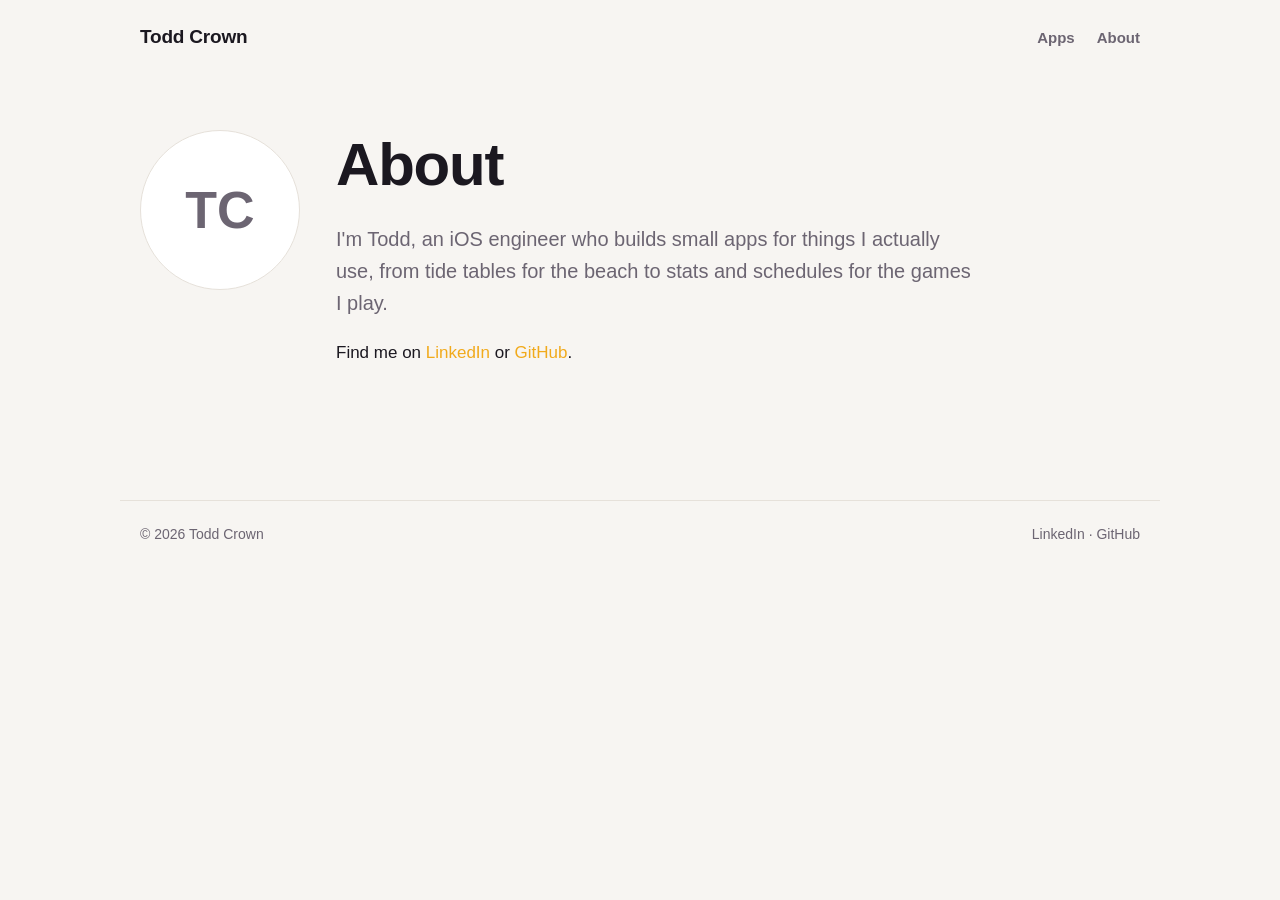
==== about/index.html @ af17240b "Initial site: app pages, privacy policies, about Co-Authored-By: Claude Opus 5.5 <noreply@anthropic." ====
<!doctype html>
<html lang="en">
<head>
<meta charset="utf-8">
<meta name="viewport" content="width=device-width, initial-scale=1">
<title>About · Todd Crown</title>
<meta name="description" content="Small, focused apps for iPhone.">
<link rel="stylesheet" href="../assets/css/site.css">
<link rel="icon" href="../assets/img/apps/topside/icon.png">
</head>
<body style="--accent: #F1AA1C">
<header class="top">
  <a class="brand" href="../index.html">Todd Crown</a>
  <nav><a href="../index.html#apps">Apps</a><a href="../about/index.html">About</a></nav>
</header>
<main>

<section class="about">
  <div class="avatar initials">TC</div>
  <div class="prose">
    <h1>About</h1>
    <p class="lead">I'm Todd, an iOS engineer who builds small apps for things I actually use, from tide
    tables for the beach to stats and schedules for the games I play.</p>
    <p>Find me on <a href="https://www.linkedin.com/in/toddcrown/">LinkedIn</a> or <a href="https://github.com/crizzwald">GitHub</a>.</p>
  </div>
</section>
</main>
<footer class="foot">
  <span>© 2026 Todd Crown</span>
  <span><a href="https://www.linkedin.com/in/toddcrown/">LinkedIn</a> · <a href="https://github.com/crizzwald">GitHub</a></span>
</footer>
</body>
</html>
---- assets/css/site.css ----
:root {
  --bg: #0f0d12;
  --card: #18151d;
  --line: #2a2530;
  --text: #ece7f0;
  --muted: #9b93a3;
  --accent: #F1AA1C;
  --radius: 22px;
  color-scheme: dark;
}
@media (prefers-color-scheme: light) {
  :root { --bg: #f7f5f2; --card: #ffffff; --line: #e6e1da; --text: #1b1820; --muted: #6c6572; color-scheme: light; }
}
* { box-sizing: border-box; }
html { -webkit-text-size-adjust: 100%; }
body {
  margin: 0; background: var(--bg); color: var(--text);
  font: 17px/1.6 -apple-system, BlinkMacSystemFont, "SF Pro Text", "Segoe UI", Roboto, sans-serif;
}
a { color: var(--accent); text-decoration: none; }
a:hover { text-decoration: underline; }
main, .top, .foot { max-width: 1040px; margin: 0 auto; padding: 0 20px; }

.top { display: flex; justify-content: space-between; align-items: center; padding-top: 22px; padding-bottom: 22px; }
.brand { color: var(--text); font-weight: 800; letter-spacing: -0.01em; font-size: 19px; }
.top nav a { color: var(--muted); margin-left: 22px; font-weight: 600; font-size: 15px; }
.top nav a:hover { color: var(--text); text-decoration: none; }

h1, h2, h3 { line-height: 1.15; letter-spacing: -0.02em; margin: 0 0 .4em; }
h1 { font-size: clamp(36px, 6vw, 60px); font-weight: 800; }
h2 { font-size: 24px; margin-top: 1.6em; }
h3 { font-size: 22px; margin-bottom: 2px; }
.lead { font-size: 20px; color: var(--muted); max-width: 640px; }
.sub { color: var(--accent); font-weight: 600; margin: 0 0 10px; font-size: 15px; }
.muted { color: var(--muted); }
.fine { color: var(--muted); font-size: 14px; margin-top: 28px; }

.hero { padding: 56px 0 36px; }

.cards { display: grid; grid-template-columns: repeat(auto-fill, minmax(min(100%, 460px), 1fr)); gap: 18px; padding-bottom: 60px; }
.card {
  position: relative; display: flex; gap: 20px; padding: 24px; background: var(--card);
  border: 1px solid var(--line); border-radius: var(--radius); transition: border-color .15s, transform .15s;
}
.card:hover { border-color: var(--accent); transform: translateY(-2px); }
.card p { margin: 0 0 10px; }
.card .links { position: relative; z-index: 1; font-size: 15px; font-weight: 600; margin: 0; }
.card-link { position: absolute; inset: 0; border-radius: var(--radius); }
.icon { border-radius: 22.5%; flex: none; box-shadow: 0 6px 20px rgba(0,0,0,.25); }
.icon.big { width: 128px; height: 128px; }

.app-hero { display: flex; gap: 32px; align-items: flex-start; padding: 48px 0 28px; }
.app-hero h1 { margin-bottom: 4px; }
.button {
  display: inline-block; background: var(--accent); color: #111; font-weight: 700; padding: 12px 22px;
  border-radius: 999px; margin-top: 6px;
}
.button:hover { text-decoration: none; filter: brightness(1.08); }
.button.disabled { background: var(--line); color: var(--muted); }

.shots { display: flex; gap: 16px; overflow-x: auto; padding: 8px 0 18px; scroll-snap-type: x mandatory; }
.shots img { height: 520px; max-height: 70vh; width: auto; border-radius: 18px; scroll-snap-align: start; border: 1px solid var(--line); }

.prose { max-width: 720px; padding-bottom: 60px; }
.features { padding-left: 20px; }
.features li { margin-bottom: 8px; }
.features strong { display: block; }
.policy { padding-top: 40px; }
.crumb { margin: 0 0 8px; font-weight: 600; }

.about { display: flex; gap: 36px; align-items: flex-start; padding: 56px 0; }
.avatar { width: 160px; height: 160px; border-radius: 50%; flex: none; object-fit: cover; }
.initials { display: grid; place-items: center; background: var(--card); border: 1px solid var(--line); font-size: 52px; font-weight: 800; color: var(--muted); }

.foot { display: flex; justify-content: space-between; flex-wrap: wrap; gap: 8px; color: var(--muted); font-size: 14px; border-top: 1px solid var(--line); padding-top: 22px; padding-bottom: 40px; }
.foot a { color: var(--muted); }

@media (max-width: 640px) {
  .card { flex-direction: column; gap: 14px; }
  .icon { width: 72px; height: 72px; }
  .app-hero, .about { flex-direction: column; gap: 20px; padding-top: 28px; }
  .icon.big { width: 96px; height: 96px; }
  .shots img { height: 420px; }
  .lead { font-size: 18px; }
}
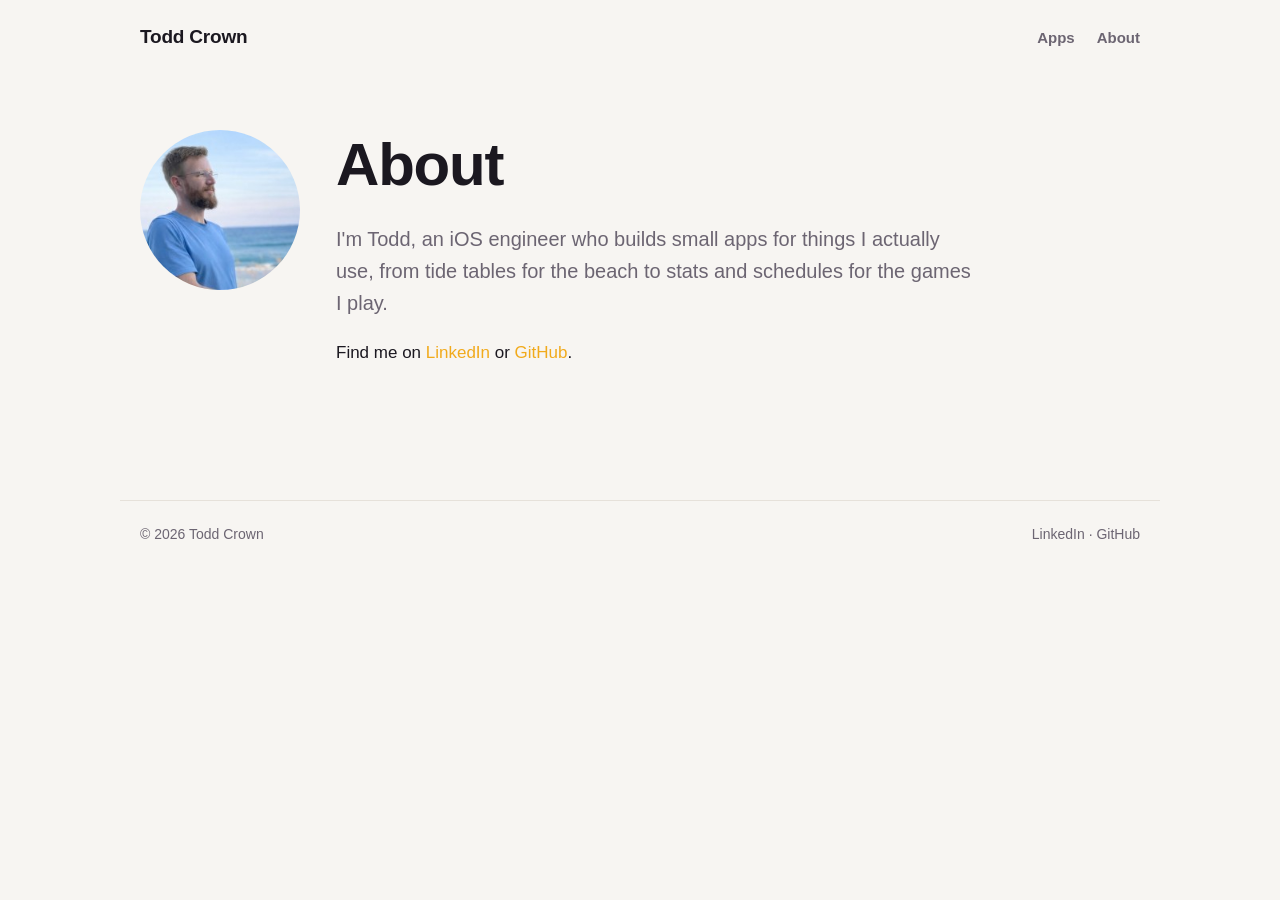
==== commit 12055c65: "Add profile photo to About page Co-Authored-By: Claude Opus 5.5 <noreply@anthropic.com>" ====
--- a/about/index.html
+++ b/about/index.html
@@ -16,7 +16,7 @@
 <main>
 
 <section class="about">
-  <div class="avatar initials">TC</div>
+  <img class="avatar" src="../assets/img/me.jpg" alt="Todd Crown" width="160" height="160">
   <div class="prose">
     <h1>About</h1>
     <p class="lead">I'm Todd, an iOS engineer who builds small apps for things I actually use, from tide
